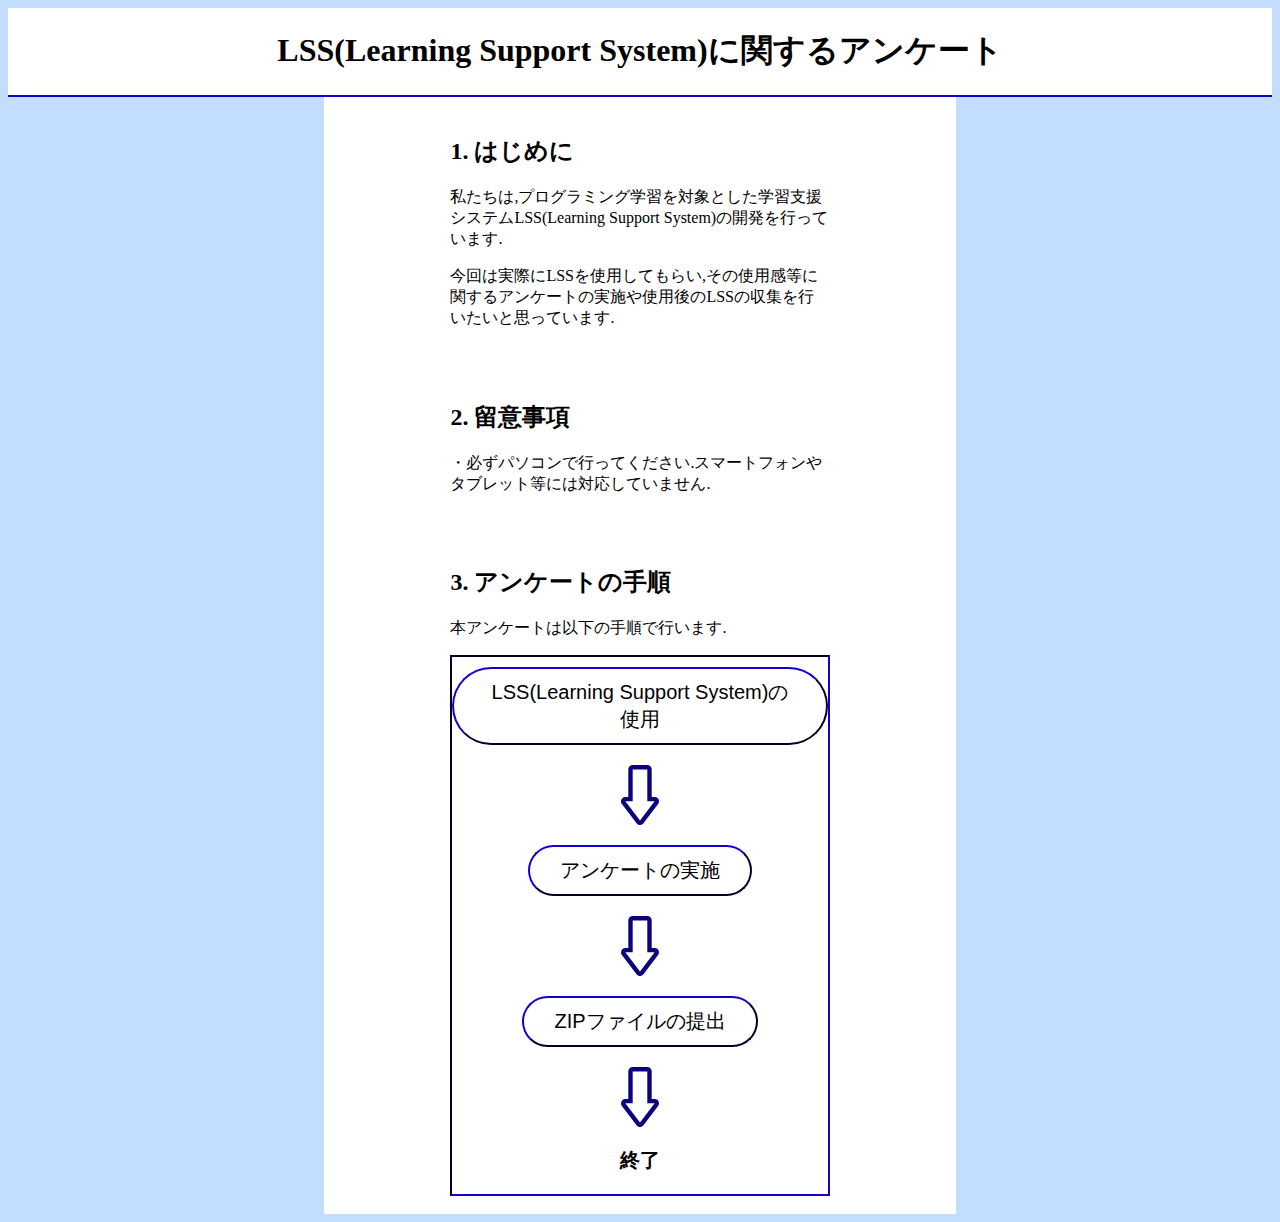
==== index.html @ 5ed44be5 "Add files via upload" ====
<!DOCTYPE html>
<html lang="ja">
    <head>
        <meta charset="utf-8">
        <title>LSS(Learning Support System)に関するアンケートの手順</title>
        <link rel="shortcut icon" href="favicon.ico">
        <link rel="stylesheet" href="main.css">
    </head>
    <body bgcolor="c3ddff">

           
        <div class="title">
            <center>  
                <h1>LSS(Learning Support System)に関するアンケート</h1>
            </center>
            
        </div>
        <!--style="padding:0px 15px 0px 0px;"-->
        <center>    
        <div class="explain" >
            <div class="block">
                <text class="textblock">
                    <h2>1. はじめに</h2>
                    <p>私たちは,プログラミング学習を対象とした学習支援システムLSS(Learning Support System)の開発を行っています.</p>
                    <p>今回は実際にLSSを使用してもらい,その使用感等に関するアンケートの実施や使用後のLSSの収集を行いたいと思っています.</p>
                </text>
            </div>
            <div class="block">
                <text class="textblock">
                    <h2>2. 留意事項 </h2>
                    <p >・必ずパソコンで行ってください.スマートフォンやタブレット等には対応していません.</p>
                </text>
            </div>
            <div class="block">
                <text class="textblock">
                    <h2>3. アンケートの手順 </h2>
                    <p>本アンケートは以下の手順で行います.</p>

                    <div class="figure">
                        <div class="tooltip">
                            <button type="button" class="button" onclick="location.href='sub/lss/index.html'">LSS(Learning Support System)の使用</button>
                            <div class="tooltip-text">LSSの使用の手順に関する説明に移動します. </div>
                        </div>
        
                        <div class="arrow"></div>
        
                        <div class="tooltip">
                            <button type="button" class="button" onclick="window.open('https://forms.office.com/r/pa5dtiLCp1')">アンケートの実施</button>
                            <div class="tooltip-text">アンケートのサイトへ移動します. </div>
                        </div>
                        
                        <div class="arrow"></div>
        
                        <div class="tooltip">
                            <button type="button" class="button" onclick="location.href='sub/zip/index.html'">ZIPファイルの提出</button>
                            <div class="tooltip-text">ZIPファイルの提出の手順に関する説明に移動します. </div>
                        </div>
        
                        <div class="arrow"></div>
                        <p style="font-size: 20px; font-weight: bold;">終了</p>
                    </div>
                    <br>
                </text>
                <!-- onclick="location.href='https://tdu.app.box.com/f/3e8bb06503b74790913679f066acc597'" -->
            </div>
        </div>
        </center>
        <!--
            <hr style="color:#0b007c;">
        <center>
            <h1>-作品一覧-</h1>  
            <h2>年賀状用ゲーム(2019年作成)</h2>  
            <iframe width="640" height="360" src="https://www.youtube.com/embed/6qmPT6Cw5K0" title="YouTube video player" frameborder="0" allow="accelerometer; autoplay; clipboard-write; encrypted-media; gyroscope; picture-in-picture" allowfullscreen></iframe><br>
            <h4>
                年賀状にゲームがついていたら楽しいのではないかと思いつくったゲームです。<br>
                スマートフォンが主となることや、ゲームに慣れていない人も遊ぶことを想定し、<br>
                タップだけで遊べるようなシンプルな操作を意識しました。<br>
            </h4>
            <a href="link/NewYear/index.html">ゲームはこちら</a><br><br>
            <h2>10円ゲーム(2021年作成)</h2>  
            <iframe width="700" height="393.75" src="https://www.youtube.com/embed/iOKoimgs9EU" title="YouTube video player" frameborder="0" allow="accelerometer; autoplay; clipboard-write; encrypted-media; gyroscope; picture-in-picture" allowfullscreen></iframe><br>
            <h4>
                このゲームは、近所で10円ゲームを置いてあった店が軒並みなくなってしまったため、<br>
                それなら自分で作ってしまおうと作ったゲームです。<br>
                スマートフォンとパソコンどちらでも遊べるよう操作をクリックやタップといった<br>
                単純な操作にするようにし、10円玉の視認性を上げるモードをつけるなど、<br>
                リアルさを意識しつつ遊びやすくなるように心がけました。<br>
            </h4>
            <a href="link/tenYenGame/index.html">ゲームはこちら</a><br><br>
            <h2>タワーディフェンス×アクション(2021年作成)</h2>  
            <iframe width="700" height="393.75" src="https://www.youtube.com/embed/dVWnDAc_a4k" title="YouTube video player" frameborder="0" allow="accelerometer; autoplay; clipboard-write; encrypted-media; gyroscope; picture-in-picture" allowfullscreen></iframe><br>
            <h4>
                タワーディフェンスとアクションを合わせたようなゲームです。<br>
                キーボード及びゲームパッドに対応しています。<br>
            </h4>
            <a href="link/Dicetopia/index.html">ゲームはこちら</a><br><br>
        </center>
        -->
</html>
---- main.css ----
div.title {
    float: left;
    width: 100%;
    background-color: #ffffff;

    border-bottom:inset 2px #0b007c;
}
div.explain {
    float: center;
    width: 50%;
    background-color: #ffffff;
}
.arrow{
    background-image: url("material/arrow.svg");

    width: 38.449px;
    height: 60px;
    
    display: block;
    margin: 10px auto 10px auto;
    


}
.button{
    background-color:rgb(255,255,255);
    border-color:#0b007c;
    border-width:2px;
    border-radius:90px;

    font-size: 20px;

    padding:10px 30px 10px 30px;
    margin: 10px 0px 10px 0px;

    cursor:pointer;
}
.button:hover{
    background-color:#c3ddff;
}
.button:active{
    background-color:#0b007c;
    color:rgb(255,255,255);
}
.block{
    width: 60%;
    text-align: left;
}
.textblock{
    padding:5px;
}
.figure{
    border:inset 2px #0b007c;
    text-align: center;
}
.tooltip {
    position: relative; /* ツールチップの位置の基準に */
    cursor: pointer; /* カーソルを当てたときにポインターに */
}
.tooltip-text {
    opacity: 0; /* はじめは隠しておく */
    visibility: hidden; /* はじめは隠しておく */
    position: absolute; /* 絶対配置 */

    left: 50%; /* 親に対して中央配置 */
    transform: translateX(0%); /* 親に対して中央配置 */
    bottom: -20px; /* 親要素下からの位置 */

    display: inline-block;
    padding: 5px; /* 余白 */
    white-space: nowrap; /* テキストを折り返さない */
    font-size: 12px; /* フォントサイズ */
    line-height: 1.3; /* 行間 */
    background: #fff; /* 背景色 */
    color: #000; /* 文字色 */

    border: 1px solid #000;

    /*transition: 0.3s ease-in; /* アニメーション */
}
.tooltip:hover .tooltip-text {
    opacity: 1;
    visibility: visible;
}
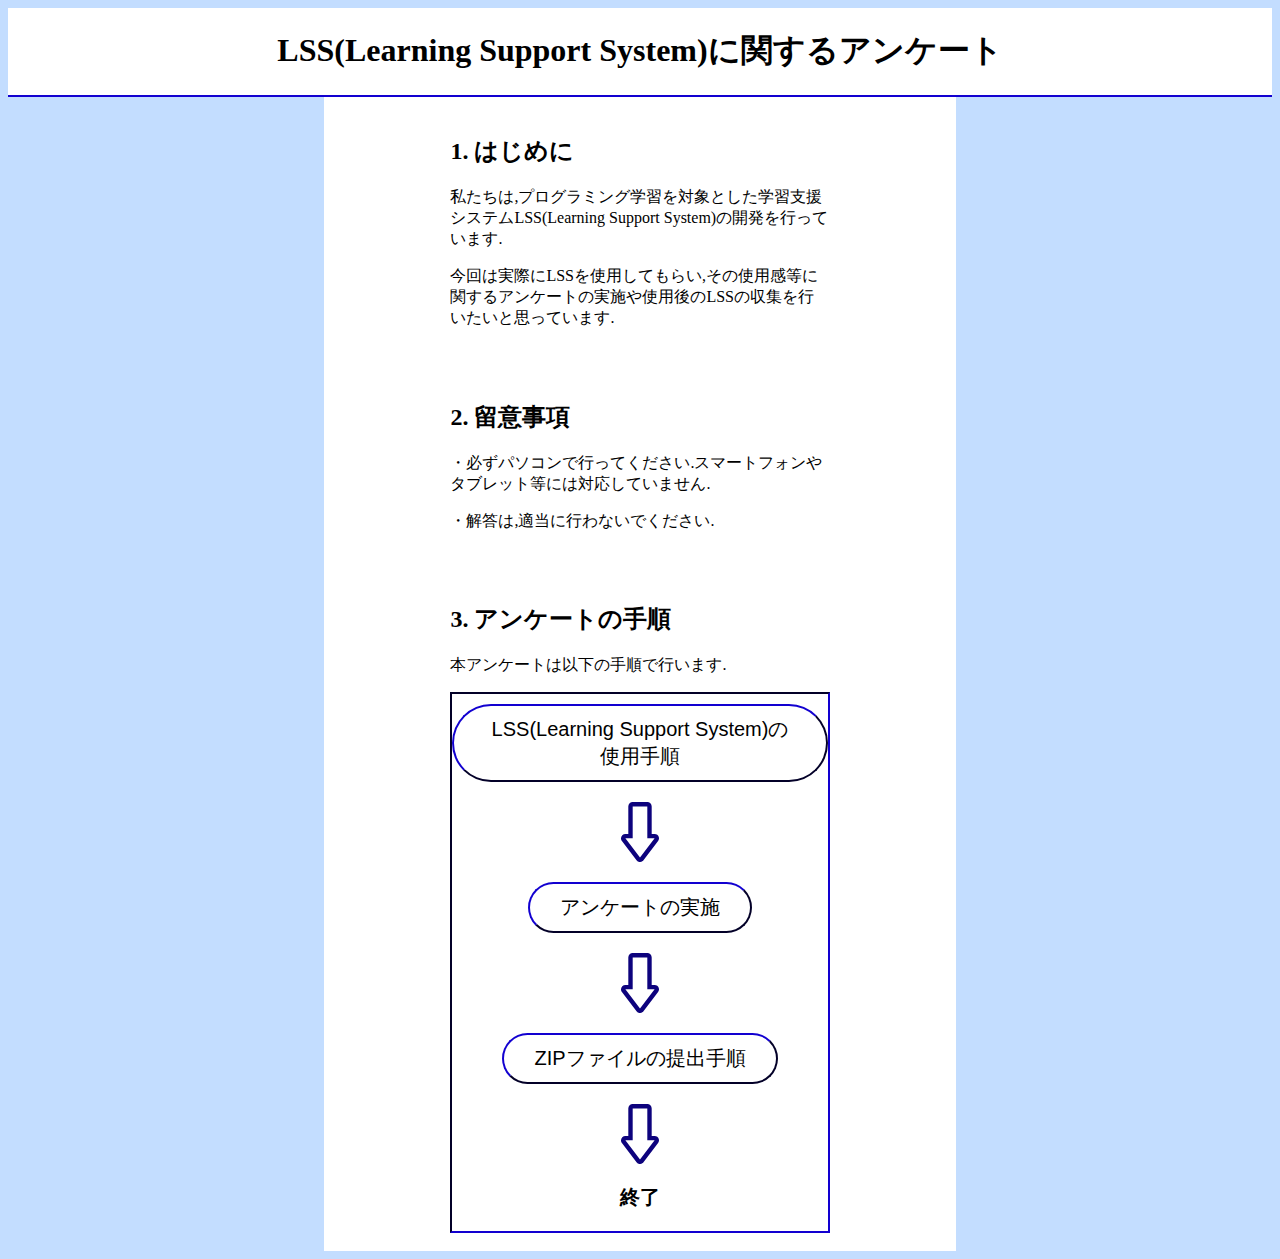
==== commit a945bc79: "Add files via upload" ====
--- a/index.html
+++ b/index.html
@@ -29,6 +29,7 @@
                 <text class="textblock">
                     <h2>2. 留意事項 </h2>
                     <p >・必ずパソコンで行ってください.スマートフォンやタブレット等には対応していません.</p>
+                    <p >・解答は,適当に行わないでください.</p>
                 </text>
             </div>
             <div class="block">
@@ -38,7 +39,7 @@
 
                     <div class="figure">
                         <div class="tooltip">
-                            <button type="button" class="button" onclick="location.href='sub/lss/index.html'">LSS(Learning Support System)の使用</button>
+                            <button type="button" class="button" onclick="location.href='sub/lss/index.html'">LSS(Learning Support System)の使用手順</button>
                             <div class="tooltip-text">LSSの使用の手順に関する説明に移動します. </div>
                         </div>
         
@@ -52,7 +53,7 @@
                         <div class="arrow"></div>
         
                         <div class="tooltip">
-                            <button type="button" class="button" onclick="location.href='sub/zip/index.html'">ZIPファイルの提出</button>
+                            <button type="button" class="button" onclick="location.href='sub/zip/index.html'">ZIPファイルの提出手順</button>
                             <div class="tooltip-text">ZIPファイルの提出の手順に関する説明に移動します. </div>
                         </div>
         
@@ -65,35 +66,5 @@
             </div>
         </div>
         </center>
-        <!--
-            <hr style="color:#0b007c;">
-        <center>
-            <h1>-作品一覧-</h1>  
-            <h2>年賀状用ゲーム(2019年作成)</h2>  
-            <iframe width="640" height="360" src="https://www.youtube.com/embed/6qmPT6Cw5K0" title="YouTube video player" frameborder="0" allow="accelerometer; autoplay; clipboard-write; encrypted-media; gyroscope; picture-in-picture" allowfullscreen></iframe><br>
-            <h4>
-                年賀状にゲームがついていたら楽しいのではないかと思いつくったゲームです。<br>
-                スマートフォンが主となることや、ゲームに慣れていない人も遊ぶことを想定し、<br>
-                タップだけで遊べるようなシンプルな操作を意識しました。<br>
-            </h4>
-            <a href="link/NewYear/index.html">ゲームはこちら</a><br><br>
-            <h2>10円ゲーム(2021年作成)</h2>  
-            <iframe width="700" height="393.75" src="https://www.youtube.com/embed/iOKoimgs9EU" title="YouTube video player" frameborder="0" allow="accelerometer; autoplay; clipboard-write; encrypted-media; gyroscope; picture-in-picture" allowfullscreen></iframe><br>
-            <h4>
-                このゲームは、近所で10円ゲームを置いてあった店が軒並みなくなってしまったため、<br>
-                それなら自分で作ってしまおうと作ったゲームです。<br>
-                スマートフォンとパソコンどちらでも遊べるよう操作をクリックやタップといった<br>
-                単純な操作にするようにし、10円玉の視認性を上げるモードをつけるなど、<br>
-                リアルさを意識しつつ遊びやすくなるように心がけました。<br>
-            </h4>
-            <a href="link/tenYenGame/index.html">ゲームはこちら</a><br><br>
-            <h2>タワーディフェンス×アクション(2021年作成)</h2>  
-            <iframe width="700" height="393.75" src="https://www.youtube.com/embed/dVWnDAc_a4k" title="YouTube video player" frameborder="0" allow="accelerometer; autoplay; clipboard-write; encrypted-media; gyroscope; picture-in-picture" allowfullscreen></iframe><br>
-            <h4>
-                タワーディフェンスとアクションを合わせたようなゲームです。<br>
-                キーボード及びゲームパッドに対応しています。<br>
-            </h4>
-            <a href="link/Dicetopia/index.html">ゲームはこちら</a><br><br>
-        </center>
-        -->
+        
 </html>